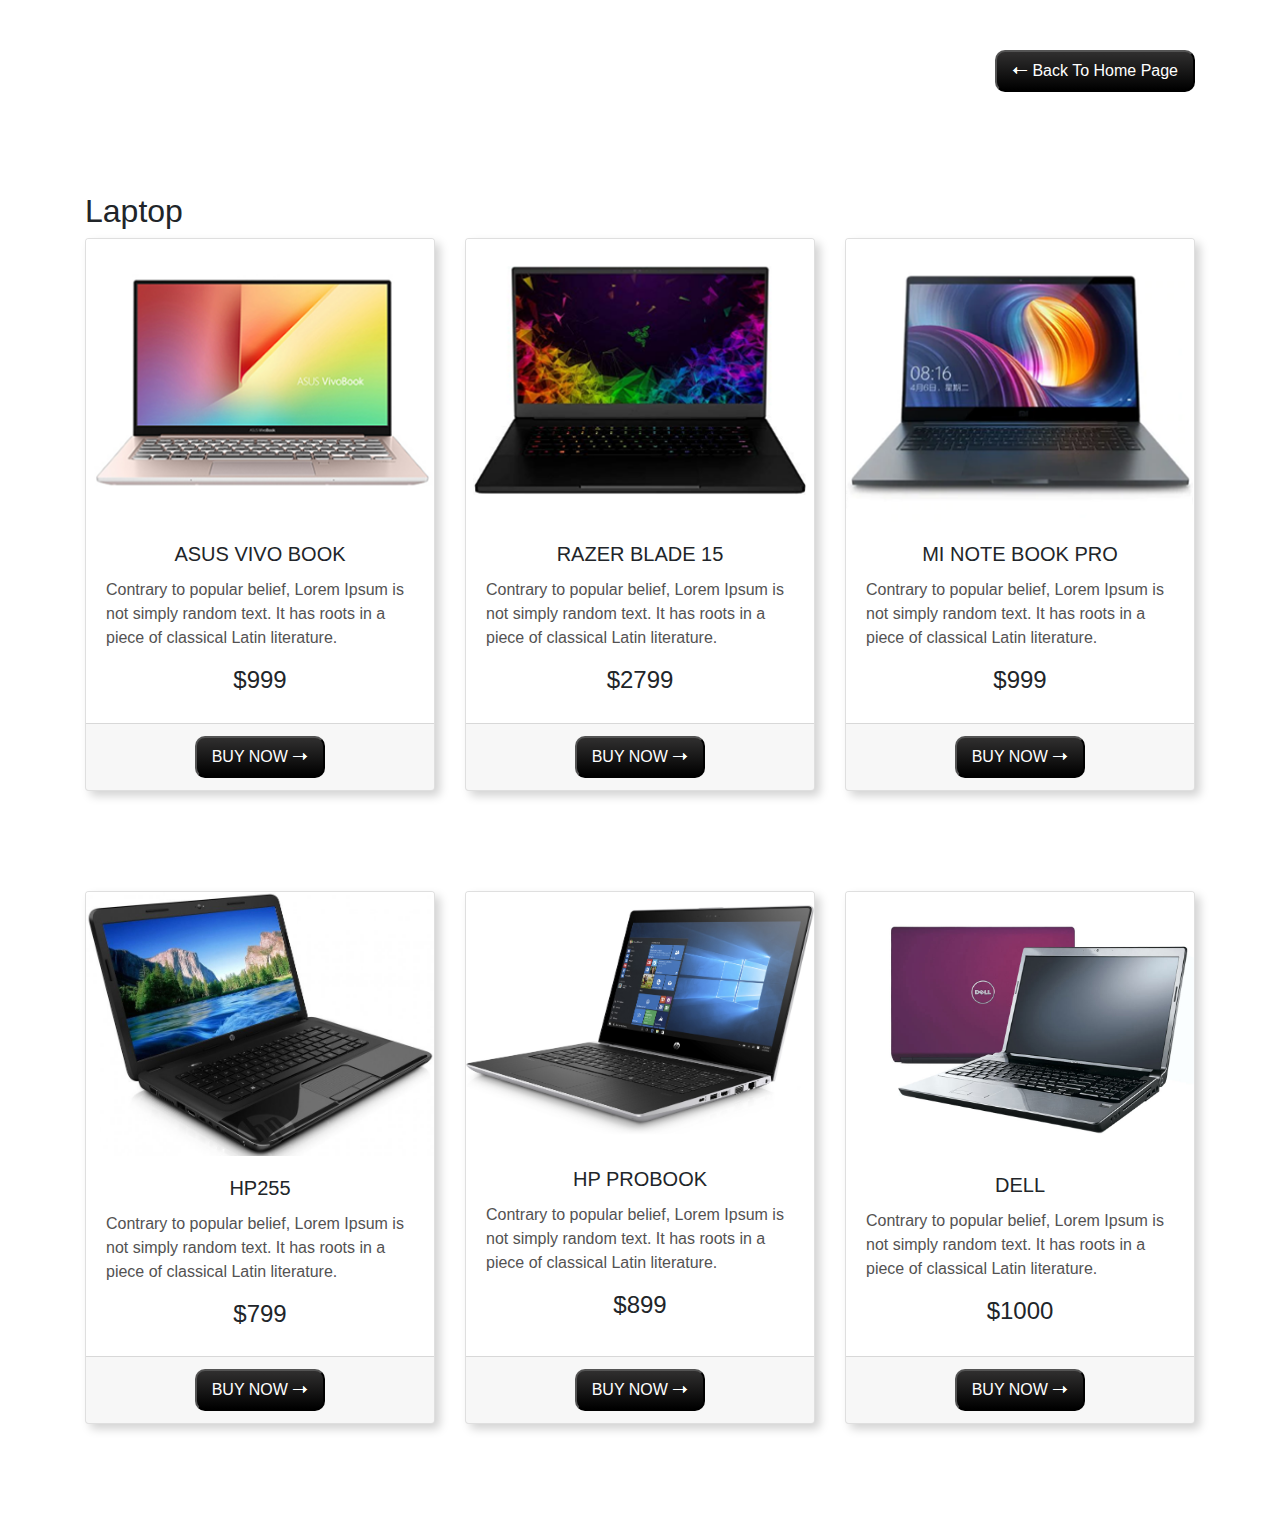
==== laptop.html @ 09a4575e "final work" ====
<!DOCTYPE html>
<html lang="en">
<head>
    <meta charset="UTF-8">
    <meta name="viewport" content="width=device-width, initial-scale=1.0">
    <title>Laptop</title>

    <link rel="stylesheet" href="style.css">
    <link rel="stylesheet" href="https://stackpath.bootstrapcdn.com/bootstrap/4.4.1/css/bootstrap.min.css" integrity="sha384-Vkoo8x4CGsO3+Hhxv8T/Q5PaXtkKtu6ug5TOeNV6gBiFeWPGFN9MuhOf23Q9Ifjh" crossorigin="anonymous">
</head>
<body>
    <div class="container d-flex justify-content-end center" id="button-top">
        <a href="index.html"><button class="B-N-button">🠐 Back To Home Page</button></a>
    </div>
    
    <div class="container" id="product">
        <h2>Laptop</h2> 
        <div class="card-deck">
            <div class="card">
              <img src="images/laptop/product-1.png" class="card-img-top" alt="lapto1">
              <div class="card-body">
                <h5 class="card-title d-flex justify-content-center">ASUS VIVO BOOK</h5>
                <p class="card-text">Contrary to popular belief, Lorem Ipsum is not simply random text. It has roots in a piece of classical Latin literature.</p>
                <h4 class="d-flex justify-content-center">$999</h4>
              </div>
              <div class="card-footer d-flex justify-content-center">
                <button class="B-N-button">BUY NOW 🠒</button>
              </div>
            </div>
            <div class="card">
              <img src="images/laptop/product-2.png" class="card-img-top" alt="laptop2">
              <div class="card-body">
                <h5 class="card-title d-flex justify-content-center">RAZER BLADE 15</h5>
                <p class="card-text">Contrary to popular belief, Lorem Ipsum is not simply random text. It has roots in a piece of classical Latin literature.</p>
                <h4 class="d-flex justify-content-center">$2799</h4>
              </div>
              <div class="card-footer d-flex justify-content-center">
                <button class="B-N-button">BUY NOW 🠒</button>
              </div>
            </div>
            <div class="card">
              <img src="images/laptop/product-3.png" class="card-img-top" alt="laptop3">
              <div class="card-body">
                <h5 class="card-title d-flex justify-content-center">MI NOTE BOOK PRO</h5>
                <p class="card-text">Contrary to popular belief, Lorem Ipsum is not simply random text. It has roots in a piece of classical Latin literature.</p>
                <h4 class="d-flex justify-content-center">$999</h4>
              </div>
              <div class="card-footer d-flex justify-content-center">
                <button class="B-N-button">BUY NOW 🠒</button>
              </div>
            </div>
          </div>
    </div>
    
    <div class="container" id="product">
        <div class="card-deck">
            <div class="card">
                <img src="images/laptop/HP255.jpg" class="card-img-top" alt="laptop4">
                <div class="card-body">
                    <h5 class="card-title d-flex justify-content-center">HP255</h5>
                    <p class="card-text">Contrary to popular belief, Lorem Ipsum is not simply random text. It has roots in a piece of classical Latin literature.</p>
                    <h4 class="d-flex justify-content-center">$799</h4>
                </div>
                <div class="card-footer d-flex justify-content-center">
                    <button class="B-N-button">BUY NOW 🠒</button>
                </div>
                </div>
                <div class="card">
                  <img src="images/laptop/HP ProBook.jpg" class="card-img-top" alt="laptop5">
                  <div class="card-body">
                    <h5 class="card-title d-flex justify-content-center">HP PROBOOK</h5>
                    <p class="card-text">Contrary to popular belief, Lorem Ipsum is not simply random text. It has roots in a piece of classical Latin literature.</p>
                    <h4 class="d-flex justify-content-center">$899</h4>
                  </div>
                  <div class="card-footer d-flex justify-content-center">
                    <button class="B-N-button">BUY NOW 🠒</button>
                  </div>
                </div>
                <div class="card">
                  <img src="images/laptop/dell-studio-1737-laptop-battery.jpg" class="card-img-top" alt="laptop6">
                  <div class="card-body">
                    <h5 class="card-title d-flex justify-content-center">DELL</h5>
                    <p class="card-text">Contrary to popular belief, Lorem Ipsum is not simply random text. It has roots in a piece of classical Latin literature.</p>
                    <h4 class="d-flex justify-content-center">$1000</h4>
                  </div>
                  <div class="card-footer d-flex justify-content-center">
                    <button class="B-N-button">BUY NOW 🠒</button>
                  </div>
                </div>
              </div>
        </div>
        </div>

    <script src="https://code.jquery.com/jquery-3.4.1.slim.min.js" integrity="sha384-J6qa4849blE2+poT4WnyKhv5vZF5SrPo0iEjwBvKU7imGFAV0wwj1yYfoRSJoZ+n" crossorigin="anonymous"></script>
    <script src="https://cdn.jsdelivr.net/npm/popper.js@1.16.0/dist/umd/popper.min.js" integrity="sha384-Q6E9RHvbIyZFJoft+2mJbHaEWldlvI9IOYy5n3zV9zzTtmI3UksdQRVvoxMfooAo" crossorigin="anonymous"></script>
    <script src="https://stackpath.bootstrapcdn.com/bootstrap/4.4.1/js/bootstrap.min.js" integrity="sha384-wfSDF2E50Y2D1uUdj0O3uMBJnjuUD4Ih7YwaYd1iqfktj0Uod8GCExl3Og8ifwB6" crossorigin="anonymous"></script>
</body>
</html>
---- style.css ----
.container{
    margin-bottom: 100px;
}
.font-s{
    font-weight: bold;
    font-size: larger;
}
p{
    color: rgb(83, 82, 82);
}
.background{
    background-image: url(images/header-bg.png);   
    border-radius: 15px;
}
.carousel-item{
    padding: 20px 40px;
}
.B-N-button{
    padding: 7px 15px;
    background-image: linear-gradient(rgb(48, 47, 47), black);
    color: white;
    border-radius: 10px;
}
.card-footer{
    border-top:none;
    background-color: white;
}
.card{
    border-radius:10px;;
    border: none;
    box-shadow: 5px 5px 10px lightgray;
}
#button-top{
    margin-top: 50px;
}
#button-down{
    margin-bottom: 20px;
}
.cat-center{
    text-align: center;
}
.box{
    border-radius:10px;;
    box-shadow: 10px 10px 5px  lightgray;
    padding: 40px 10px;
}
.img-size{
    width: 100%;
    height: 100%;
}
.cat-down{
    margin-bottom: 50px;
}
.gray-bg{
    background-color:rgb(230, 224, 224);
    border-radius: 20px;
    padding: 50px 50px;
}
.bn-margin{
    margin-top: 10px;
    margin-left: 100px;
}
footer{
    text-align: center;
}
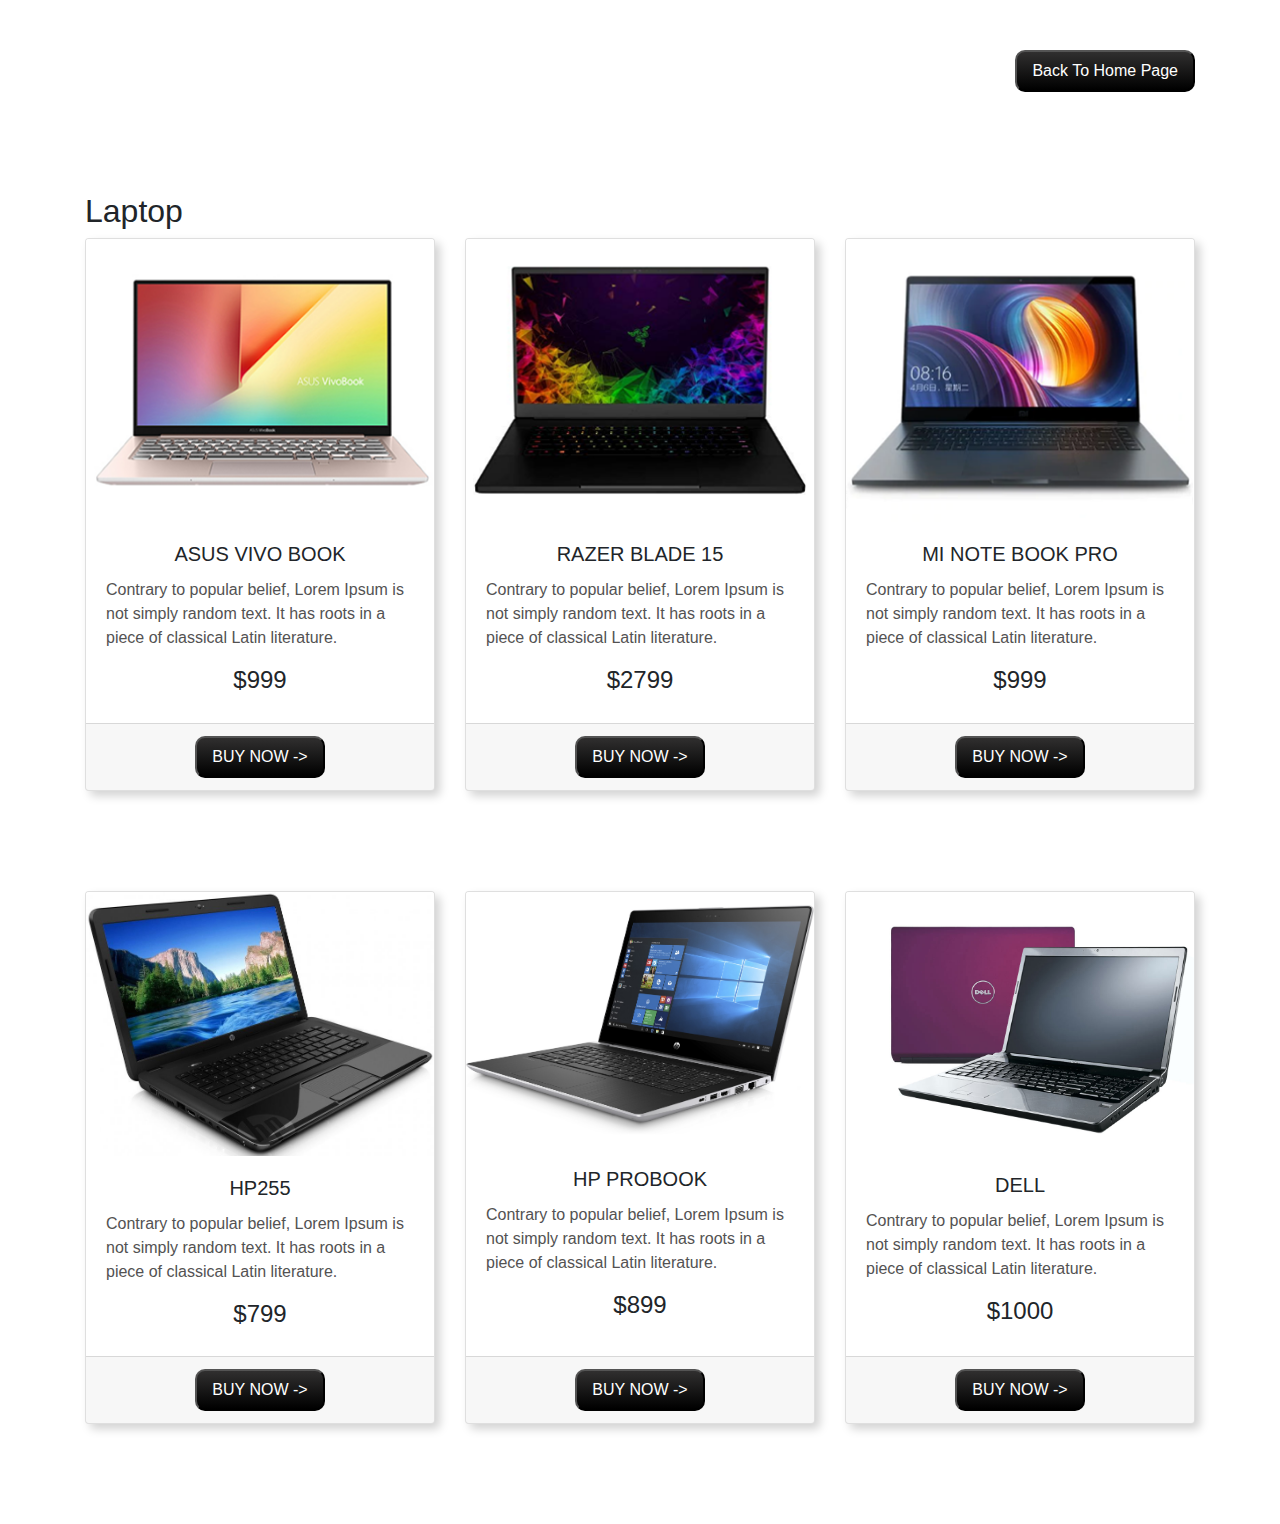
==== commit 0a173a8b: "update" ====
--- a/laptop.html
+++ b/laptop.html
@@ -10,7 +10,7 @@
 </head>
 <body>
     <div class="container d-flex justify-content-end center" id="button-top">
-        <a href="index.html"><button class="B-N-button">🠐 Back To Home Page</button></a>
+        <a href="index.html"><button class="B-N-button">Back To Home Page</button></a>
     </div>
     
     <div class="container" id="product">
@@ -24,7 +24,7 @@
                 <h4 class="d-flex justify-content-center">$999</h4>
               </div>
               <div class="card-footer d-flex justify-content-center">
-                <button class="B-N-button">BUY NOW 🠒</button>
+                <button class="B-N-button">BUY NOW -></button>
               </div>
             </div>
             <div class="card">
@@ -35,7 +35,7 @@
                 <h4 class="d-flex justify-content-center">$2799</h4>
               </div>
               <div class="card-footer d-flex justify-content-center">
-                <button class="B-N-button">BUY NOW 🠒</button>
+                <button class="B-N-button">BUY NOW -></button>
               </div>
             </div>
             <div class="card">
@@ -46,7 +46,7 @@
                 <h4 class="d-flex justify-content-center">$999</h4>
               </div>
               <div class="card-footer d-flex justify-content-center">
-                <button class="B-N-button">BUY NOW 🠒</button>
+                <button class="B-N-button">BUY NOW -></button>
               </div>
             </div>
           </div>
@@ -62,7 +62,7 @@
                     <h4 class="d-flex justify-content-center">$799</h4>
                 </div>
                 <div class="card-footer d-flex justify-content-center">
-                    <button class="B-N-button">BUY NOW 🠒</button>
+                    <button class="B-N-button">BUY NOW -></button>
                 </div>
                 </div>
                 <div class="card">
@@ -73,7 +73,7 @@
                     <h4 class="d-flex justify-content-center">$899</h4>
                   </div>
                   <div class="card-footer d-flex justify-content-center">
-                    <button class="B-N-button">BUY NOW 🠒</button>
+                    <button class="B-N-button">BUY NOW -></button>
                   </div>
                 </div>
                 <div class="card">
@@ -84,7 +84,7 @@
                     <h4 class="d-flex justify-content-center">$1000</h4>
                   </div>
                   <div class="card-footer d-flex justify-content-center">
-                    <button class="B-N-button">BUY NOW 🠒</button>
+                    <button class="B-N-button">BUY NOW -></button>
                   </div>
                 </div>
               </div>
--- a/style.css
+++ b/style.css
@@ -3,7 +3,7 @@
 }
 .font-s{
     font-weight: bold;
-    font-size: larger;
+    font-size:medium;
 }
 p{
     color: rgb(83, 82, 82);
